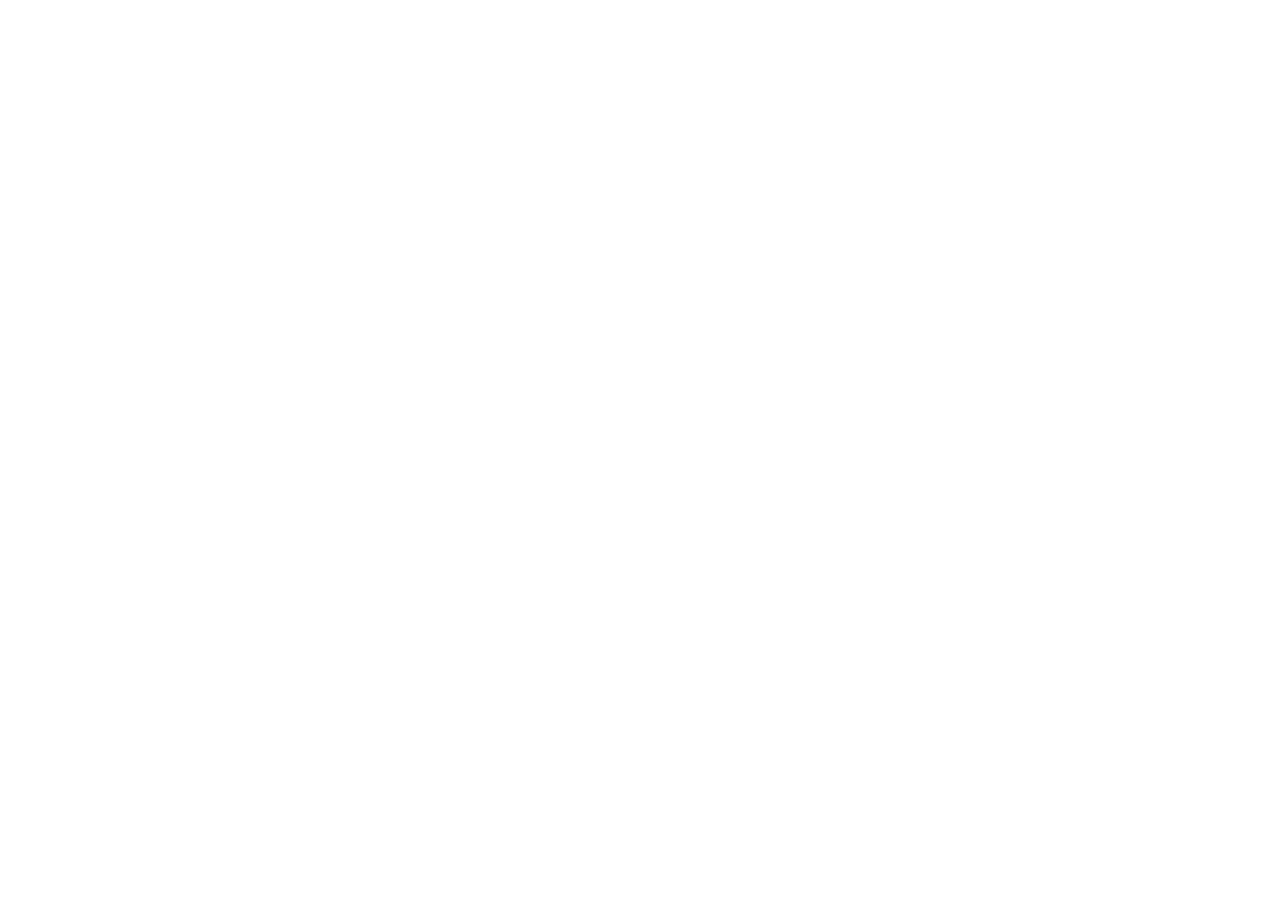
==== contact.html @ 173e2732 "Edited html file" ====
<!DOCTYPE html>
<html>

<head>
	
	<title>Mark Sedlazek</title>

	<link rel="stylesheet" type="text/css" href="">

</head>

<!-- This is going to be for the Top Title and links to other pages on the right -->
<header>
	
	

</header>

<body>

</body>
</html>
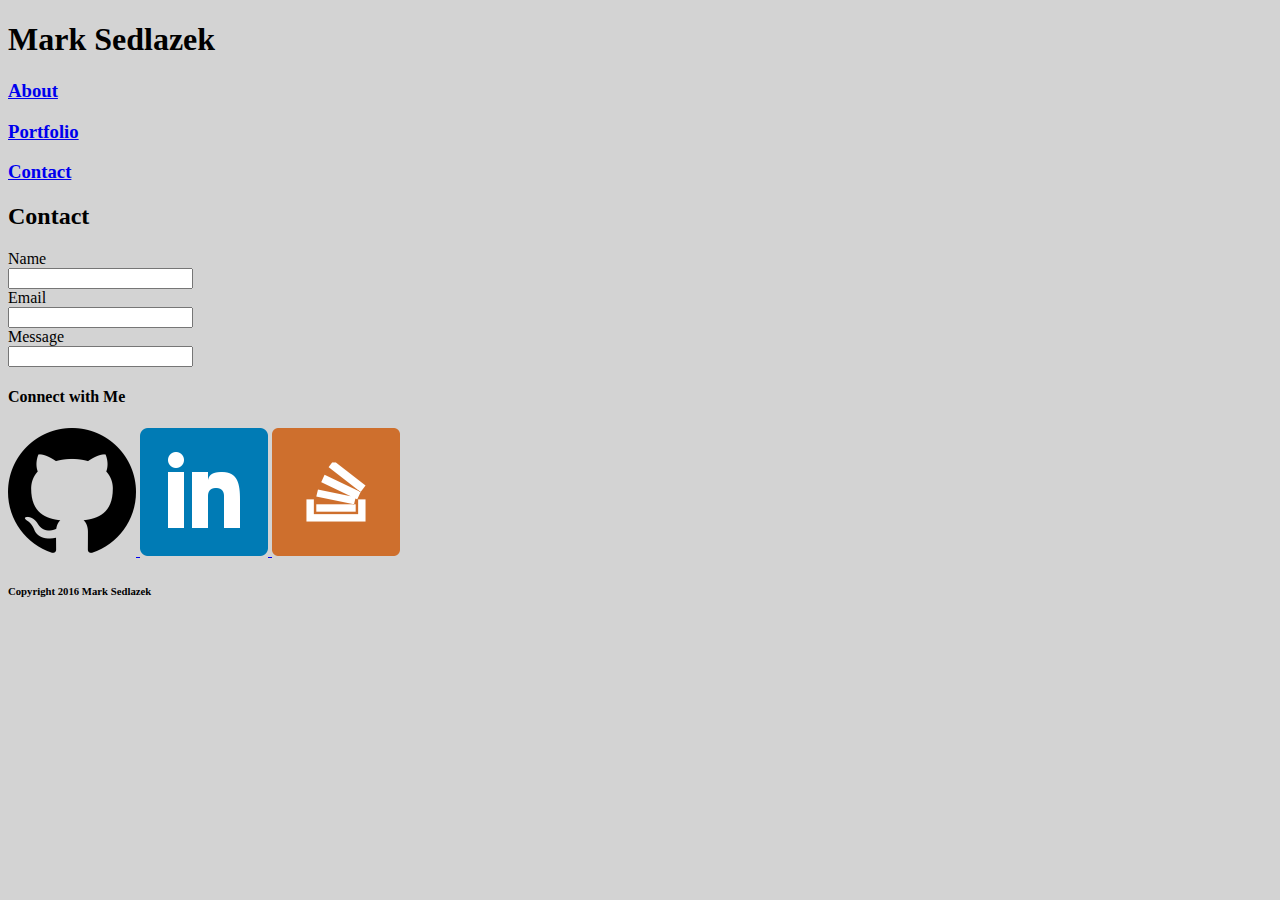
==== commit 0e9f045e: "Completed contact.html" ====
--- a/contact.html
+++ b/contact.html
@@ -5,18 +5,69 @@
 	
 	<title>Mark Sedlazek</title>
 
-	<link rel="stylesheet" type="text/css" href="">
+	<link rel="resetsheet" type="text/css" href="assets/css/reset.css">
+
+	<link rel="stylesheet" type="text/css" href="assets/css/style.css">
 
 </head>
 
-<!-- This is going to be for the Top Title and links to other pages on the right -->
-<header>
+<body>
+
+	<header>
 	
+		<h1>Mark Sedlazek</h1>
+
+			<nav>
+
+				<h3><a rel="About" href="index.html">About</a></h3>
+
+				<h3><a rel="Portfolio" href="portfolio.html">Portfolio</a></h3>
+
+				<h3><a rel="Contact" href="contact.html">Contact</a></h3>
+
+			</nav>
+
+	</header>
+
+	<section class="contactform">
+
+		<h2>Contact</h2>
+
+		<form>
+			Name<br>
+			<input type="text" name="name"><br>
+			Email<br>
+			<input type="text" name="email"><br>
+			Message<br>
+			<input type="text" name="message"><br>
+		</form>
+		
+
+	</section>
+
+	<aside>
+
+		<h4>Connect with Me</h4>
+
+			<a href="https://github.com/msedlazek" target=_blank>
+				<img src="assets/images/github_logo.png" alt="Github Logo">
+			</a>
+
+			<a href="https://www.linkedin.com/in/mark-sedlazek-1372a691" target=_blank>
+				<img src="assets/images/linkedin_logo.png" alt="Linkedin logo">
+			</a>
+
+			<a href="https://stackoverflow.com/users/7102172/msedlazek?tab=profile" target=_blank>
+				<img src="assets/images/stackoverflow_logo.png" alt="Stackoverflow logo">
+			</a>
+
+	</aside>
+		
+	<footer>
+		
+		<h6>Copyright 2016 Mark Sedlazek</h6>
 	
-
-</header>
-
-<body>
+	</footer>
 
 </body>
 </html>--- a/assets/css/style.css
+++ b/assets/css/style.css
@@ -0,0 +1,11 @@
+body {
+	background-color: lightgray;
+}
+
+header {
+	width: 100%;
+}
+
+#profilepic {
+	width: 200px;
+}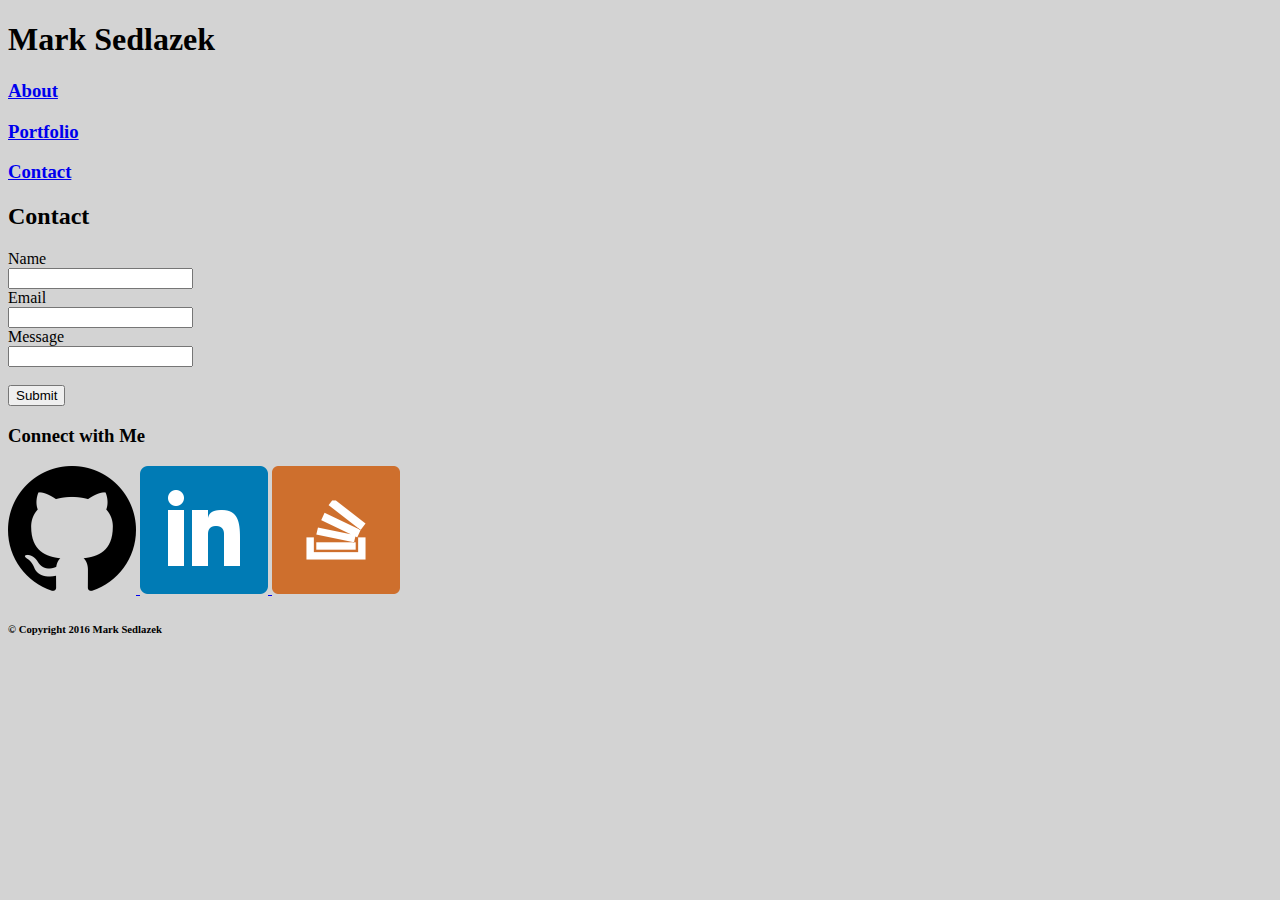
==== commit e3d0a53c: "All html complete, ready for CSS" ====
--- a/contact.html
+++ b/contact.html
@@ -34,12 +34,20 @@
 		<h2>Contact</h2>
 
 		<form>
-			Name<br>
-			<input type="text" name="name"><br>
-			Email<br>
-			<input type="text" name="email"><br>
-			Message<br>
-			<input type="text" name="message"><br>
+			Name
+			<br>
+			<input type="text" name="name">
+			<br>
+			Email
+			<br>
+			<input type="text" name="email">
+			<br>
+			Message
+			<br>
+			<input type="text" name="message">
+			<br>
+			<br>
+			<input type="submit" value="Submit">
 		</form>
 		
 
@@ -47,7 +55,7 @@
 
 	<aside>
 
-		<h4>Connect with Me</h4>
+		<h3>Connect with Me</h3>
 
 			<a href="https://github.com/msedlazek" target=_blank>
 				<img src="assets/images/github_logo.png" alt="Github Logo">
@@ -65,7 +73,7 @@
 		
 	<footer>
 		
-		<h6>Copyright 2016 Mark Sedlazek</h6>
+		<h6>© Copyright 2016 Mark Sedlazek</h6>
 	
 	</footer>
 
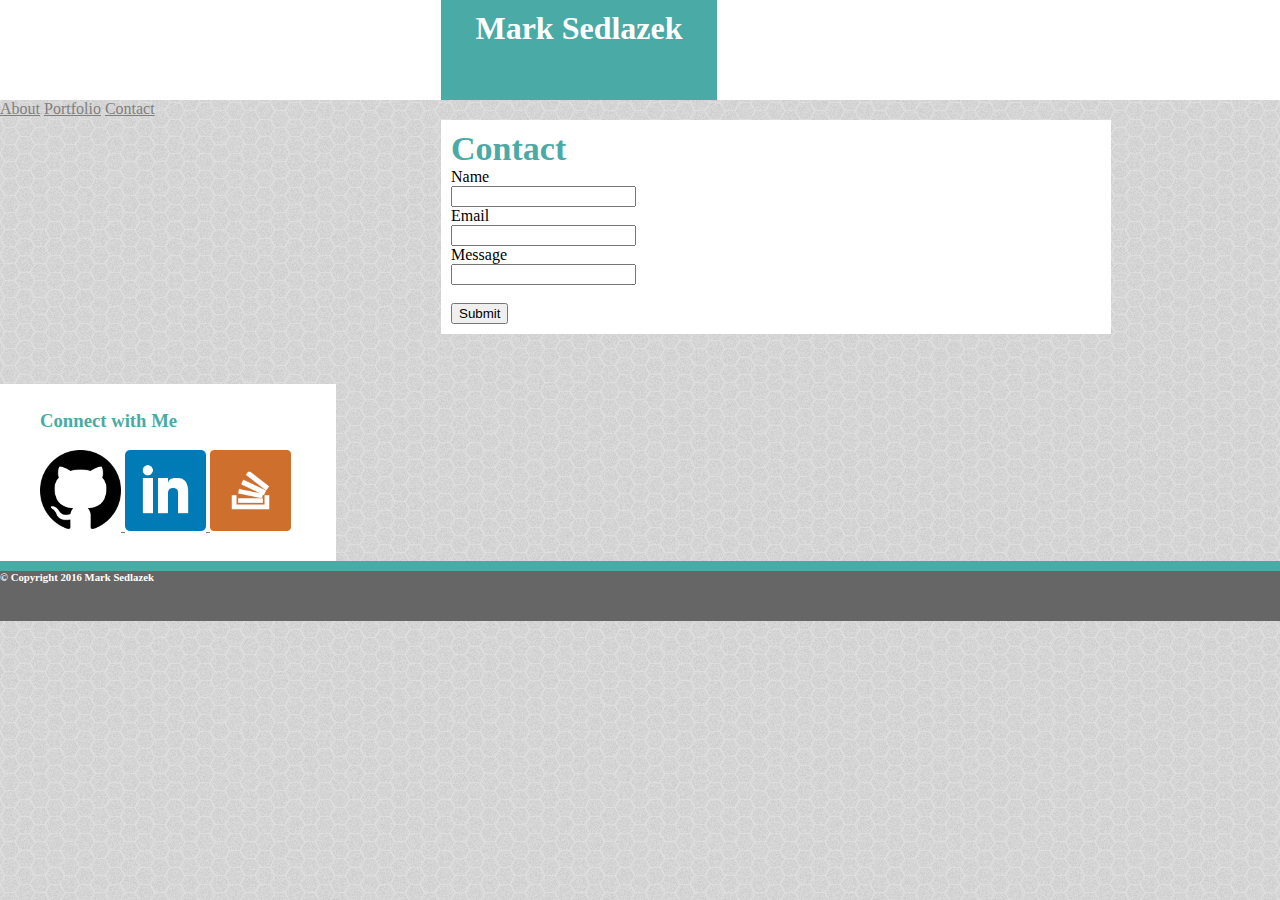
==== commit 11f41e00: "CSS started, still needs work." ====
--- a/contact.html
+++ b/contact.html
@@ -19,15 +19,17 @@
 
 			<nav>
 
-				<h3><a rel="About" href="index.html">About</a></h3>
+				<a rel="About" href="index.html">About</a>
 
-				<h3><a rel="Portfolio" href="portfolio.html">Portfolio</a></h3>
+				<a rel="Portfolio" href="portfolio.html">Portfolio</a>
 
-				<h3><a rel="Contact" href="contact.html">Contact</a></h3>
+				<a rel="Contact" href="contact.html">Contact</a>
 
 			</nav>
 
 	</header>
+
+	<div>
 
 	<section class="contactform">
 
@@ -57,19 +59,23 @@
 
 		<h3>Connect with Me</h3>
 
+		<br>
+
 			<a href="https://github.com/msedlazek" target=_blank>
-				<img src="assets/images/github_logo.png" alt="Github Logo">
+				<img id="contactlink" src="assets/images/github_logo.png" alt="Github Logo">
 			</a>
 
 			<a href="https://www.linkedin.com/in/mark-sedlazek-1372a691" target=_blank>
-				<img src="assets/images/linkedin_logo.png" alt="Linkedin logo">
+				<img id="contactlink" src="assets/images/linkedin_logo.png" alt="Linkedin logo">
 			</a>
 
 			<a href="https://stackoverflow.com/users/7102172/msedlazek?tab=profile" target=_blank>
-				<img src="assets/images/stackoverflow_logo.png" alt="Stackoverflow logo">
+				<img id="contactlink" src="assets/images/stackoverflow_logo.png" alt="Stackoverflow logo">
 			</a>
 
 	</aside>
+
+	</div>
 		
 	<footer>
 		
--- a/assets/css/style.css
+++ b/assets/css/style.css
@@ -1,11 +1,138 @@
+* {
+	margin: 0;
+}
+
 body {
 	background-color: lightgray;
+	background-image: url("../images/light_honeycomb.png");
+	width: 100%;
+	height: 100%;
+}
+
+a {
+	color: gray;
 }
 
 header {
 	width: 100%;
+	height: 100px;
+	background-color: white;
+	padding: 0;
+	margin-bottom: 20px;
+	}
+
+h1 {
+	color: #ffffff;
+	background-color: #4aaaa5;
+	width: 20%;
+	height: 80px;
+	text-align: center;
+	padding: 10px;
+	margin-left: 441px;
+	float; left;
+}
+
+nav {
+	float: left;
+}
+
+
+
+section {
+	float: left;
+	width: 650px;
+	background-color: white;
+	margin-bottom: 50px;
+	margin-right: 50px;
+	margin-left: 441px;
+	padding: 10px;
+}
+
+h2 {
+	color: #4aaaa5;
+	font-size: 34px;
+}
+
+
+aside {
+	float: left;
+	background-color: white;
+	width: 270px;
+	padding: 26px;
+	padding-left: 40px;
+}
+
+h3 {
+	color: #4aaaa5;
+}
+
+footer {
+	clear: both;
+	color: #ffffff;
+	background-color: #666666;
+	height: 50px;
+	width: 100%;
+	border: 0;
+	border-top: 10px;
+	border-style: solid;
+	border-color: #4aaaa5;
+	margin-top: 20px;
 }
 
 #profilepic {
 	width: 200px;
+	padding-right: 10px;
+	float: left;
+}
+
+#contactlink {
+	width: 30%;
+}
+
+#projects {
+	float: left;
+}
+
+#hangman {
+	float: left;
+}
+
+#hangmanpic {
+	width: 40%;
+}
+
+#rpggame {
+	float: left;
+}
+
+#rpggamepic {
+	width: 40%;
+}
+
+#triviagame {
+	float:left;
+}
+
+#triviagamepic {
+	width: 40%;
+}
+
+#infowidget {
+	float: left;
+}
+
+#infowidgetpic {
+	width: 40%;
+}
+
+#rockpaperscissors {
+	float: left;
+}
+
+#rpspic {
+	width: 40%;
+}
+
+div {
+	float: left;
 }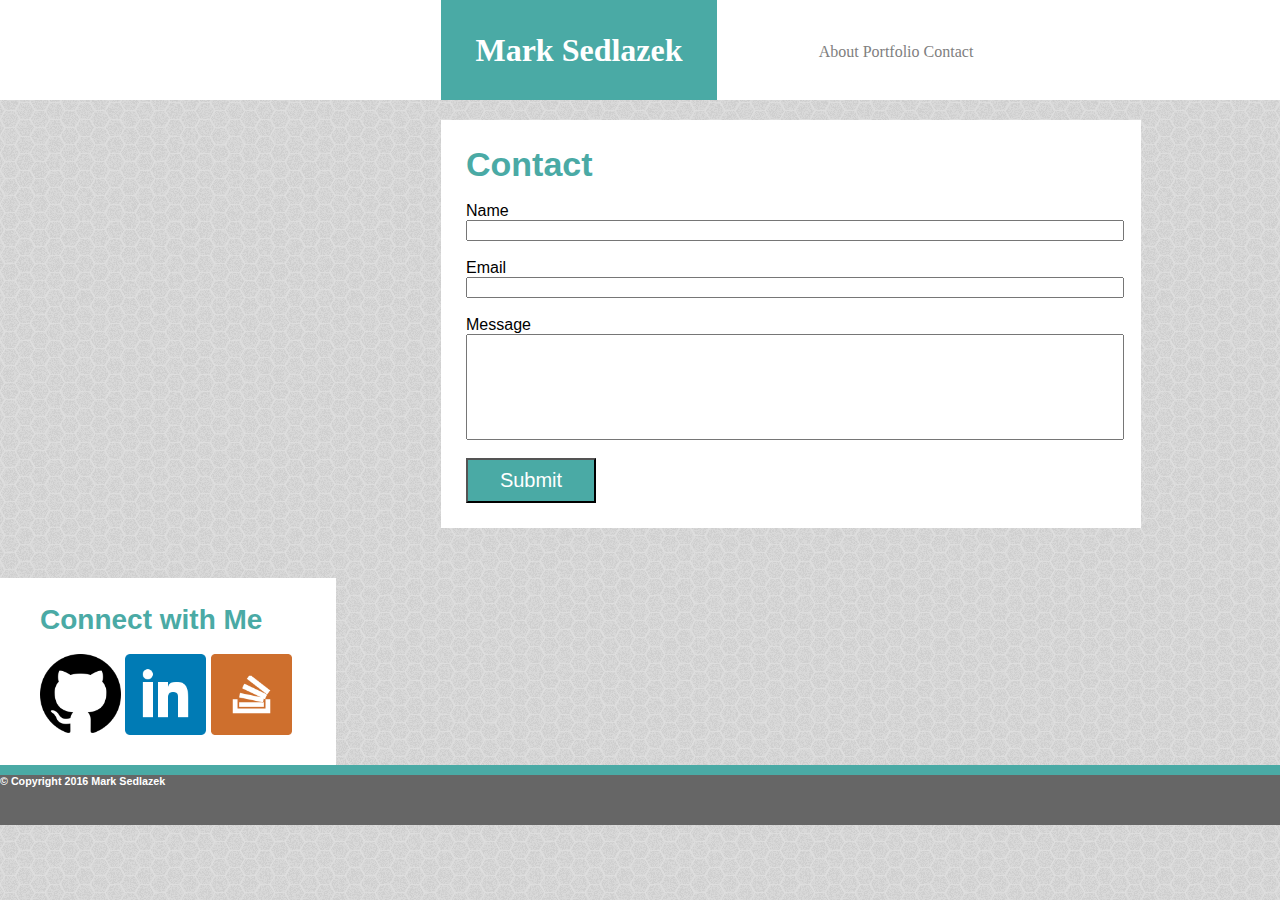
==== commit c3166e2c: "Much more CSS done. Still need navbar, footer, and tweaks." ====
--- a/contact.html
+++ b/contact.html
@@ -35,21 +35,25 @@
 
 		<h2>Contact</h2>
 
+		<br>
+
 		<form>
 			Name
 			<br>
-			<input type="text" name="name">
+			<input class="namefield" type="text" name="name">
+			<br>
 			<br>
 			Email
 			<br>
-			<input type="text" name="email">
+			<input class="emailfield" type="text" name="email">
+			<br>
 			<br>
 			Message
 			<br>
-			<input type="text" name="message">
+			<input class="submissionfield" type="text" name="message">
 			<br>
 			<br>
-			<input type="submit" value="Submit">
+			<input class ="submitbutton" type="submit" value="Submit">
 		</form>
 		
 
--- a/assets/css/style.css
+++ b/assets/css/style.css
@@ -11,9 +11,11 @@
 
 a {
 	color: gray;
+	text-decoration: none;
 }
 
 header {
+	font-family: 'Georgia', Times, Times New Roman, serif;
 	width: 100%;
 	height: 100px;
 	background-color: white;
@@ -29,23 +31,32 @@
 	text-align: center;
 	padding: 10px;
 	margin-left: 441px;
+	margin-right: 0;
+	line-height: 2.5;
 	float; left;
 }
 
 nav {
 	float: left;
+	margin: 0;
+	text-align: center;
+	width: 140%;
+	position: relative;
+	top: -57px;
 }
 
 
 
 section {
+	clear: both;
+	font-family:'Arial', 'Helvetica Neue', Helvetica, sans-serif;
 	float: left;
 	width: 650px;
 	background-color: white;
 	margin-bottom: 50px;
 	margin-right: 50px;
 	margin-left: 441px;
-	padding: 10px;
+	padding: 25px;
 }
 
 h2 {
@@ -53,8 +64,21 @@
 	font-size: 34px;
 }
 
+h4 {
+	background-color: #4aaaa5;
+	color: #ffffff;
+	text-align: center;
+	font-size: 20px;
+	width: 88%;
+	position: relative;
+	bottom: 75px;
+	padding-top: 20px;
+	padding-bottom: 20px;
+}
+
 
 aside {
+	font-family: 'Arial', 'Helvetica Neue', Helvetica, sans-serif;
 	float: left;
 	background-color: white;
 	width: 270px;
@@ -64,9 +88,11 @@
 
 h3 {
 	color: #4aaaa5;
+	font-size: 28px;
 }
 
 footer {
+	font-family: 'Arial', 'Helvetica Neue', Helvetica, sans-serif;
 	clear: both;
 	color: #ffffff;
 	background-color: #666666;
@@ -79,60 +105,83 @@
 	margin-top: 20px;
 }
 
+
+.namefield {
+	width: 100%;
+}
+
+.emailfield {
+	width: 100%;
+}
+
+.submissionfield {
+	height: 100px;
+	width: 100%;
+}
+
+.submitbutton {
+	background-color: #4aaaa5;
+	color: #ffffff;
+	font-size: 20px;
+	width: 20%;
+	height: 45px;
+}
+
 #profilepic {
 	width: 200px;
 	padding-right: 10px;
 	float: left;
 }
 
+/*For connecting links on all pages.*/
 #contactlink {
 	width: 30%;
 }
 
-#projects {
+/*This is for the main section of the Portfolio Page*/
+
+.row1 {
 	float: left;
+	width: 50%;
+}
+
+.row2 {
+	float: left;
+	width: 50%;
+	padding-top: 57px;
 }
 
 #hangman {
-	float: left;
 }
 
 #hangmanpic {
-	width: 40%;
+	width: 88%;
 }
 
 #rpggame {
-	float: left;
 }
 
 #rpggamepic {
-	width: 40%;
+	width: 88%;
 }
 
 #triviagame {
-	float:left;
 }
 
 #triviagamepic {
-	width: 40%;
+	width: 88%;
 }
 
 #infowidget {
-	float: left;
 }
 
 #infowidgetpic {
-	width: 40%;
+	width: 88%;
 }
 
 #rockpaperscissors {
-	float: left;
 }
 
 #rpspic {
-	width: 40%;
+	width: 88%;
 }
-
-div {
-	float: left;
-}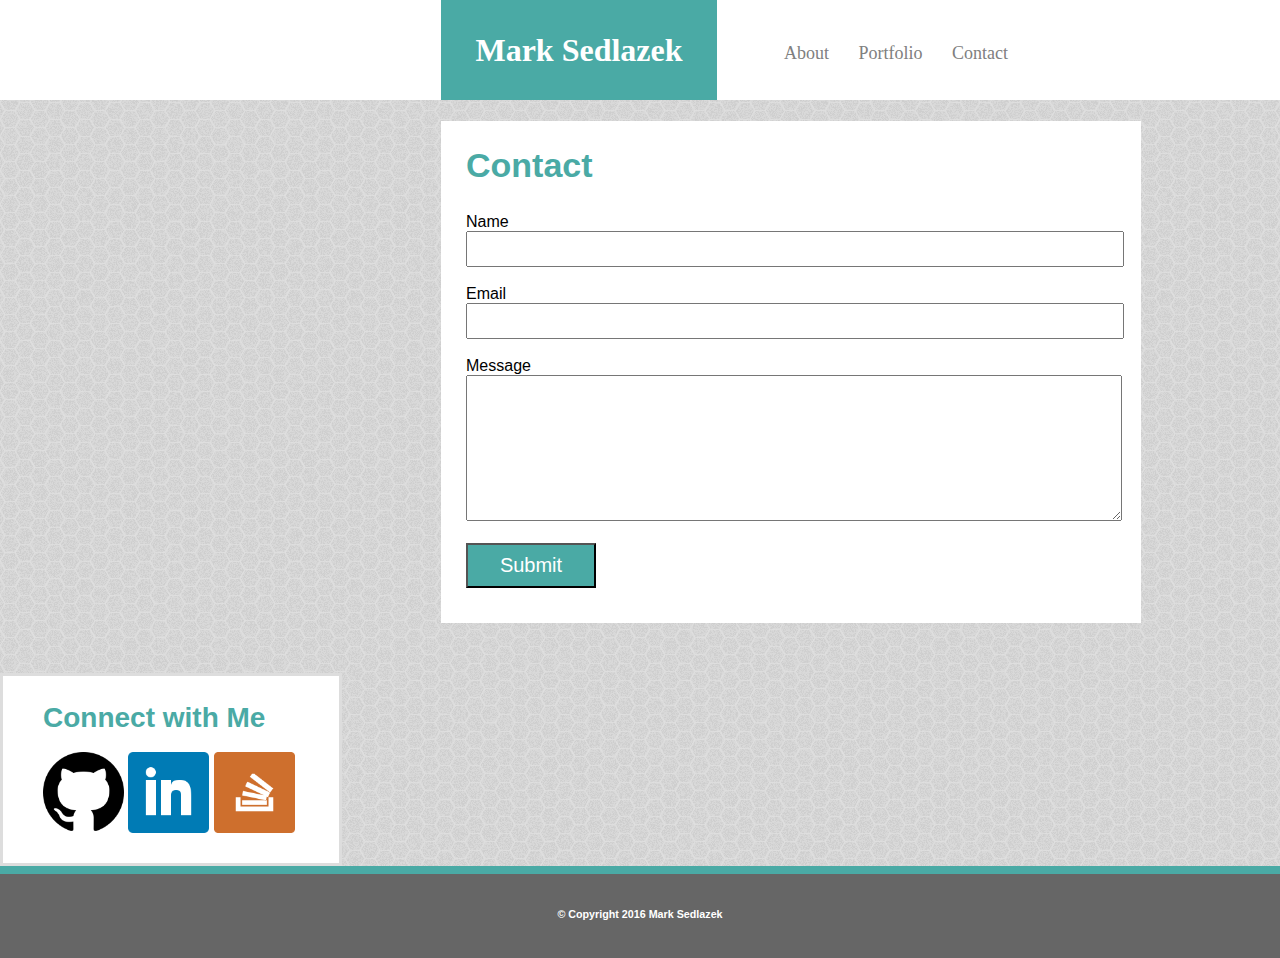
==== commit 7e3ed28a: "Assignment done, still no sticky footer." ====
--- a/contact.html
+++ b/contact.html
@@ -12,6 +12,7 @@
 </head>
 
 <body>
+
 
 	<header>
 	
@@ -29,7 +30,6 @@
 
 	</header>
 
-	<div>
 
 	<section class="contactform">
 
@@ -50,7 +50,8 @@
 			<br>
 			Message
 			<br>
-			<input class="submissionfield" type="text" name="message">
+			<textarea class="submissionfield" type="text" name="message" rows="10" cols="50">
+			</textarea>
 			<br>
 			<br>
 			<input class ="submitbutton" type="submit" value="Submit">
@@ -79,7 +80,6 @@
 
 	</aside>
 
-	</div>
 		
 	<footer>
 		
--- a/assets/css/style.css
+++ b/assets/css/style.css
@@ -43,6 +43,8 @@
 	width: 140%;
 	position: relative;
 	top: -57px;
+	word-spacing: 25px;
+	font-size: 18px;
 }
 
 
@@ -52,16 +54,22 @@
 	font-family:'Arial', 'Helvetica Neue', Helvetica, sans-serif;
 	float: left;
 	width: 650px;
+	height: ;
 	background-color: white;
+	border-style: solid;
+	border-color: #dddddd;
+	border: 2px;
 	margin-bottom: 50px;
 	margin-right: 50px;
 	margin-left: 441px;
 	padding: 25px;
+	padding-bottom: 35px;
 }
 
 h2 {
 	color: #4aaaa5;
 	font-size: 34px;
+	padding-bottom: 10px;
 }
 
 h4 {
@@ -82,6 +90,9 @@
 	float: left;
 	background-color: white;
 	width: 270px;
+	border-style: solid;
+	border-color: #dddddd;
+	border-size: 2px;
 	padding: 26px;
 	padding-left: 40px;
 }
@@ -95,28 +106,36 @@
 	font-family: 'Arial', 'Helvetica Neue', Helvetica, sans-serif;
 	clear: both;
 	color: #ffffff;
+	text-align: center;
 	background-color: #666666;
 	height: 50px;
 	width: 100%;
+	padding-top: 34px;
 	border: 0;
-	border-top: 10px;
+	border-top: 8px;
 	border-style: solid;
 	border-color: #4aaaa5;
-	margin-top: 20px;
-}
-
-
+	margin-top: -50px;
+	bottom: 0%;
+}
+
+/*The next four classes were for the contact section*/
 .namefield {
-	width: 100%;
+	height: 30px;
+	width: 100%;
+	font-size: 16px;
 }
 
 .emailfield {
-	width: 100%;
+	height: 30px;
+	width: 100%;
+	font-size: 16px;
 }
 
 .submissionfield {
-	height: 100px;
-	width: 100%;
+	height: 140px;
+	width: 100%;
+	font-size: 16px;
 }
 
 .submitbutton {
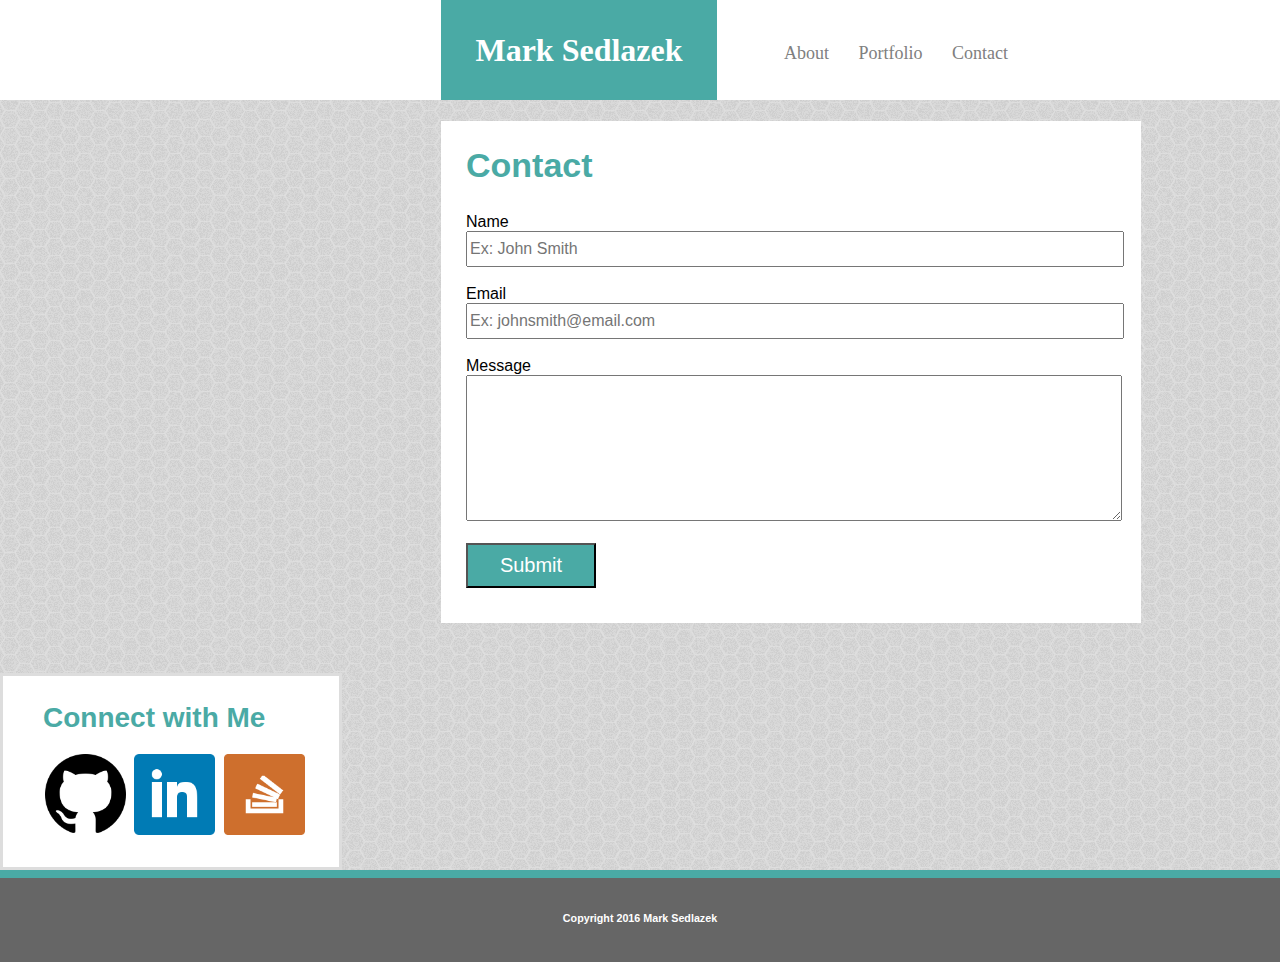
==== commit 17d74d90: "Small fixes to html, added placeholders." ====
--- a/contact.html
+++ b/contact.html
@@ -40,12 +40,12 @@
 		<form>
 			Name
 			<br>
-			<input class="namefield" type="text" name="name">
+			<input class="namefield" type="text" name="name" placeholder="Ex: John Smith">
 			<br>
 			<br>
 			Email
 			<br>
-			<input class="emailfield" type="text" name="email">
+			<input class="emailfield" type="text" name="email" placeholder="Ex: johnsmith@email.com">
 			<br>
 			<br>
 			Message
@@ -83,7 +83,7 @@
 		
 	<footer>
 		
-		<h6>© Copyright 2016 Mark Sedlazek</h6>
+		<h6>Copyright 2016 Mark Sedlazek</h6>
 	
 	</footer>
 
--- a/assets/css/style.css
+++ b/assets/css/style.css
@@ -155,6 +155,7 @@
 /*For connecting links on all pages.*/
 #contactlink {
 	width: 30%;
+	margin: 2px;
 }
 
 /*This is for the main section of the Portfolio Page*/
@@ -167,7 +168,7 @@
 .row2 {
 	float: left;
 	width: 50%;
-	padding-top: 57px;
+	padding-top: 66px;
 }
 
 #hangman {
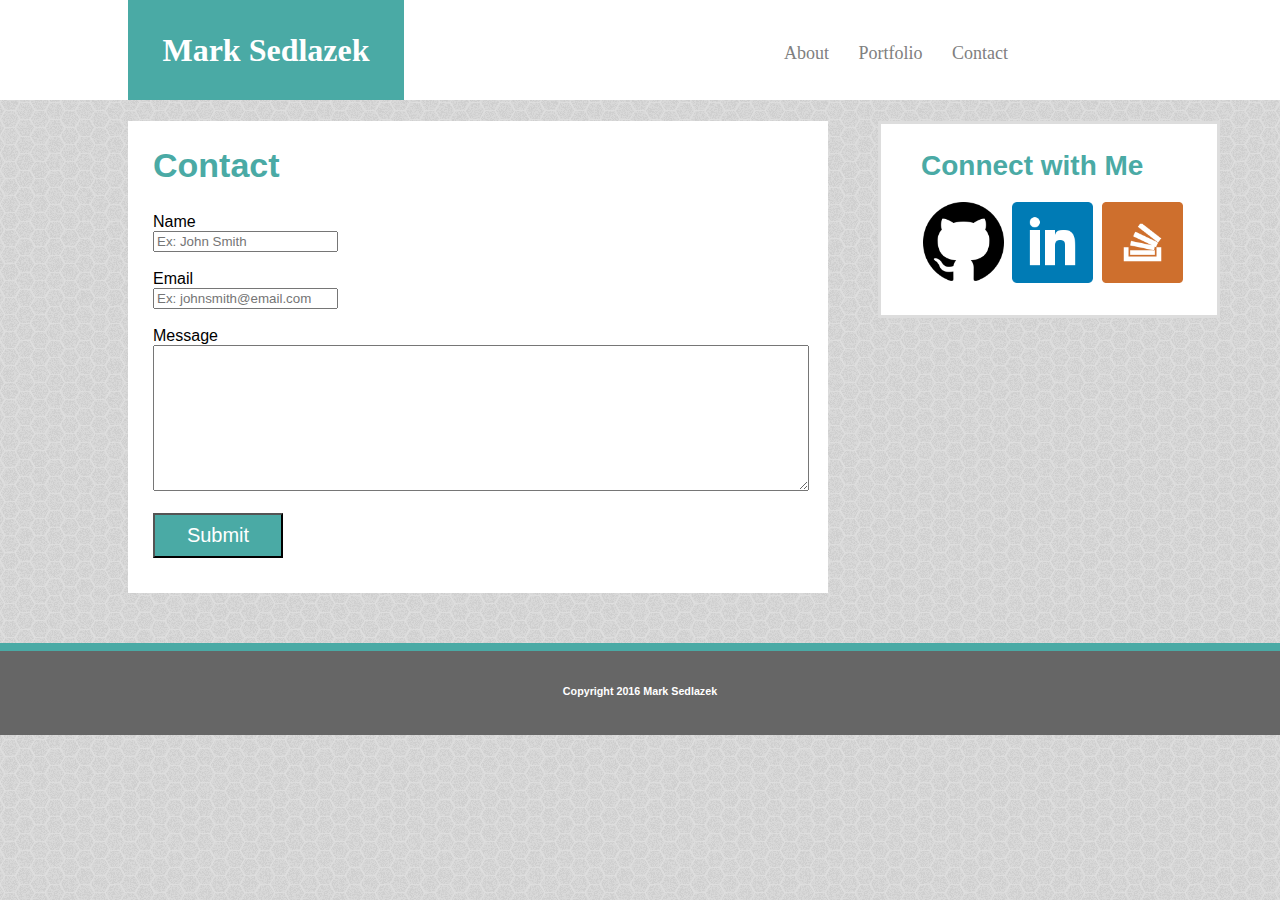
==== commit 634947d7: "update to portfolio" ====
--- a/contact.html
+++ b/contact.html
@@ -31,7 +31,7 @@
 	</header>
 
 
-	<section class="contactform">
+	<div class="contactForm">
 
 		<h2>Contact</h2>
 
@@ -54,11 +54,11 @@
 			</textarea>
 			<br>
 			<br>
-			<input class ="submitbutton" type="submit" value="Submit">
+			<input class="submitbutton" type="submit" value="Submit">
 		</form>
 		
 
-	</section>
+	</div>
 
 	<aside>
 
--- a/assets/css/style.css
+++ b/assets/css/style.css
@@ -12,6 +12,7 @@
 a {
 	color: gray;
 	text-decoration: none;
+
 }
 
 header {
@@ -21,19 +22,19 @@
 	background-color: white;
 	padding: 0;
 	margin-bottom: 20px;
-	}
+}
 
 h1 {
+	float; left;
 	color: #ffffff;
 	background-color: #4aaaa5;
 	width: 20%;
 	height: 80px;
 	text-align: center;
 	padding: 10px;
-	margin-left: 441px;
+	margin-left: 10%;
 	margin-right: 0;
 	line-height: 2.5;
-	float; left;
 }
 
 nav {
@@ -47,25 +48,6 @@
 	font-size: 18px;
 }
 
-
-
-section {
-	clear: both;
-	font-family:'Arial', 'Helvetica Neue', Helvetica, sans-serif;
-	float: left;
-	width: 650px;
-	height: ;
-	background-color: white;
-	border-style: solid;
-	border-color: #dddddd;
-	border: 2px;
-	margin-bottom: 50px;
-	margin-right: 50px;
-	margin-left: 441px;
-	padding: 25px;
-	padding-bottom: 35px;
-}
-
 h2 {
 	color: #4aaaa5;
 	font-size: 34px;
@@ -77,7 +59,7 @@
 	color: #ffffff;
 	text-align: center;
 	font-size: 20px;
-	width: 88%;
+	width: 100%;
 	position: relative;
 	bottom: 75px;
 	padding-top: 20px;
@@ -120,13 +102,7 @@
 }
 
 /*The next four classes were for the contact section*/
-.namefield {
-	height: 30px;
-	width: 100%;
-	font-size: 16px;
-}
-
-.emailfield {
+.namefield .emailfield  {
 	height: 30px;
 	width: 100%;
 	font-size: 16px;
@@ -149,6 +125,7 @@
 #profilepic {
 	width: 200px;
 	padding-right: 10px;
+	margin-bottom: 5px;
 	float: left;
 }
 
@@ -160,48 +137,128 @@
 
 /*This is for the main section of the Portfolio Page*/
 
-.row1 {
-	float: left;
-	width: 50%;
-}
-
-.row2 {
-	float: left;
-	width: 50%;
-	padding-top: 66px;
-}
-
-#hangman {
-}
-
-#hangmanpic {
-	width: 88%;
-}
-
-#rpggame {
-}
-
-#rpggamepic {
-	width: 88%;
-}
-
-#triviagame {
-}
-
-#triviagamepic {
-	width: 88%;
-}
-
-#infowidget {
-}
-
-#infowidgetpic {
-	width: 88%;
-}
-
-#rockpaperscissors {
-}
-
-#rpspic {
-	width: 88%;
-}
+.portfolio {
+	clear: both;
+	font-family:'Arial', 'Helvetica Neue', Helvetica, sans-serif;
+	float: left;
+	width: 650px;
+	height: 900px;
+	background-color: white;
+	border-style: solid;
+	border-color: #dddddd;
+	border: 2px;
+	margin-bottom: 50px;
+	margin-right: 50px;
+	margin-left: 10%;
+	padding: 25px;
+	padding-bottom: 35px;
+}
+
+.aboutMe {
+	clear: both;
+	font-family:'Arial', 'Helvetica Neue', Helvetica, sans-serif;
+	float: left;
+	width: 650px;
+	height: 80%;
+	background-color: white;
+	border-style: solid;
+	border-color: #dddddd;
+	border: 2px;
+	margin-bottom: 50px;
+	margin-right: 50px;
+	margin-left: 10%;
+	padding: 25px;
+	padding-bottom: 35px;
+}
+
+.contactForm {
+	clear: both;
+	font-family:'Arial', 'Helvetica Neue', Helvetica, sans-serif;
+	float: left;
+	width: 650px;
+	height: 80%;
+	background-color: white;
+	border-style: solid;
+	border-color: #dddddd;
+	border: 2px;
+	margin-bottom: 50px;
+	margin-right: 50px;
+	margin-left: 10%;
+	padding: 25px;
+	padding-bottom: 35px;
+}
+
+#project {
+	width: 45%;
+	margin: 10px;
+	float: left;
+}
+
+#projectImg {
+	width: 100%;
+}	
+
+
+
+
+
+
+@media screen and (max-width: 980px) {
+	aside {
+		width: 50%;
+		margin-bottom: 40px;
+		margin-left: 72px;
+	}
+
+	#contactlink {
+		width: 25%;
+	}
+
+	h1 {
+		width: 28%;
+		margin-left: 111px;
+	}
+
+	.portfolio {
+		height: 2750px;
+	}
+
+	#project {
+		clear: both;
+		width: 95%;
+	}
+}
+
+@media screen and (max-width: 768px) {
+	section {
+		width: 748px;
+		margin: 10px;
+	}
+	aside {
+		clear: both;
+		width: 748px;
+		margin: 10px;
+	}
+}
+
+@media screen and (max-width: 640px) {
+	section {
+		width: 604px;
+		padding: 10px;
+		margin: 8px;
+	}
+	#profilepic {
+		width: 604px;
+	}
+	aside {
+		clear: both;
+		width: 604;
+		padding: 10px;
+		margin: 8px;
+	}
+	#project {
+		clear: both;
+	}
+
+}
+
